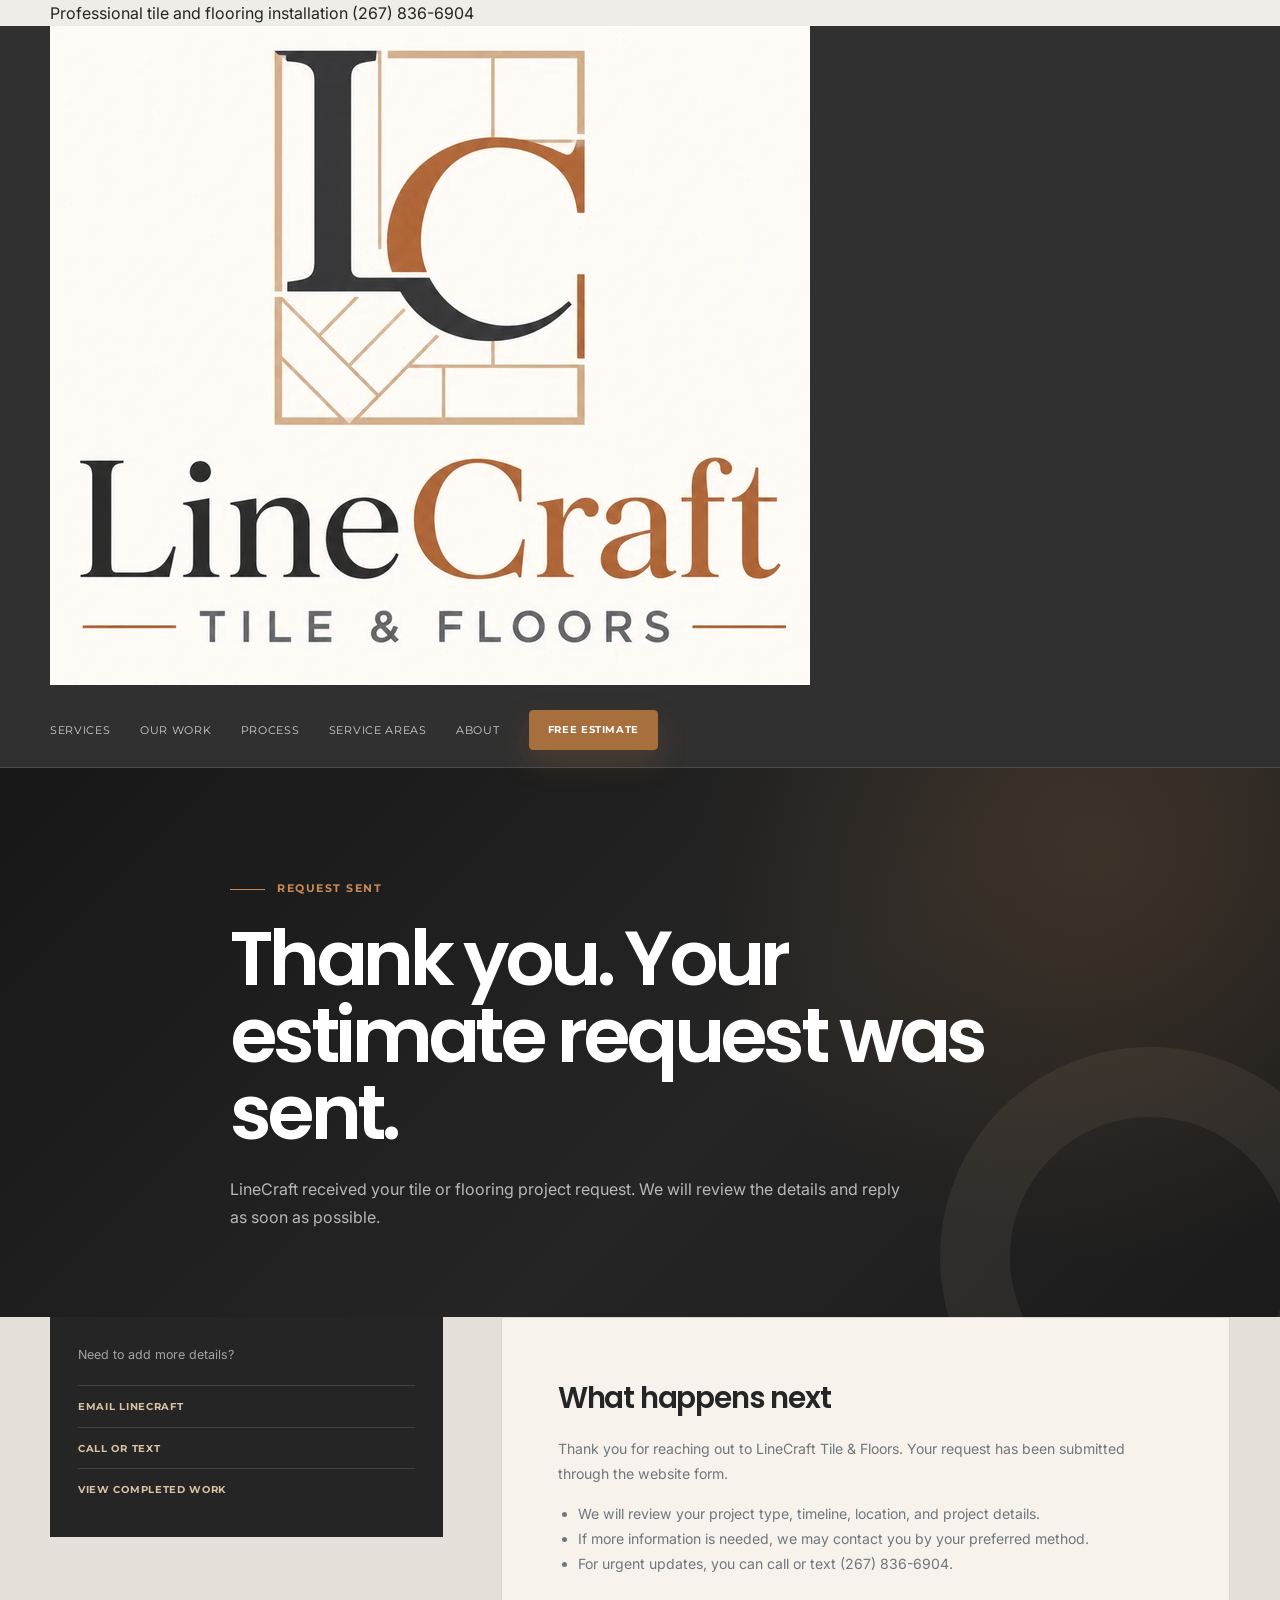
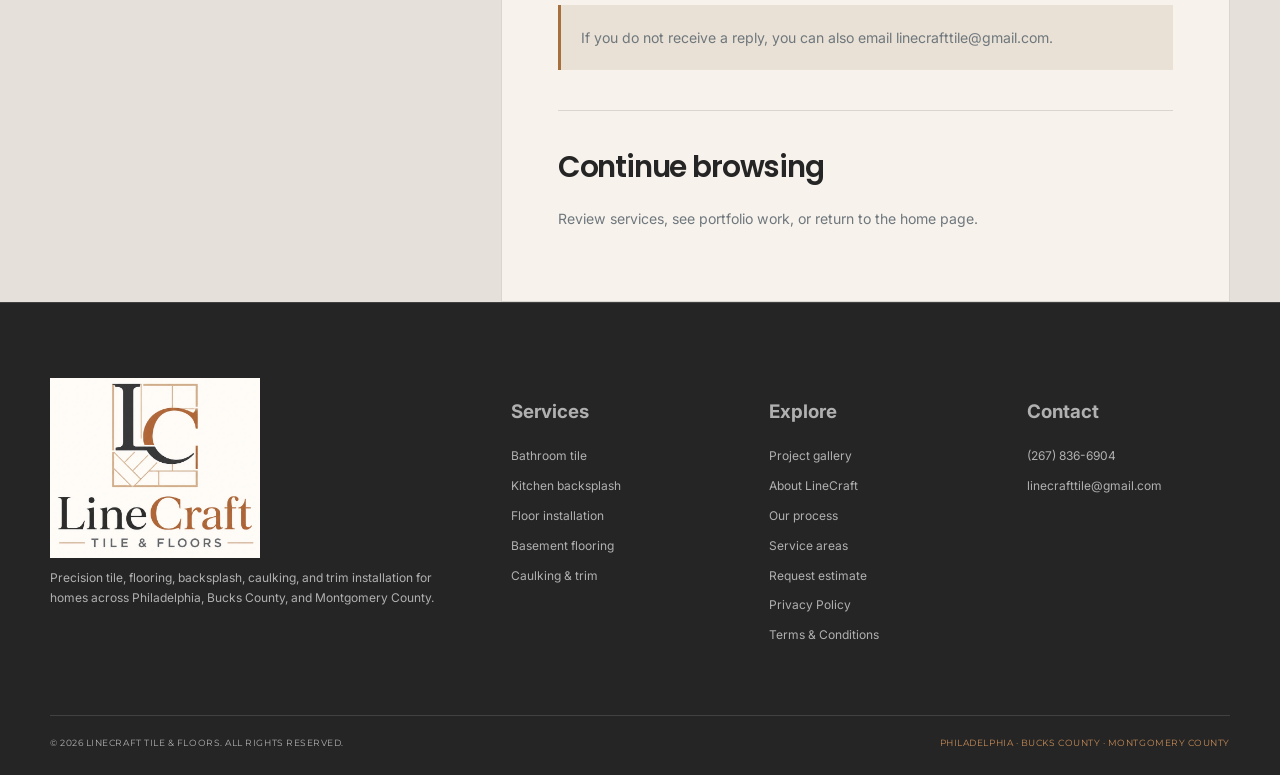
==== thank-you.html @ 27cfc0f7 "Contact form update" ====
<!DOCTYPE html>
<html lang="en">
<head>
  <meta charset="UTF-8">
  <meta name="viewport" content="width=device-width, initial-scale=1.0">
  <meta name="robots" content="noindex, nofollow">
  <title>Estimate Request Sent | LineCraft Tile & Floors</title>
  <meta name="description" content="Thank you for contacting LineCraft Tile & Floors. Your estimate request has been sent.">
  <link rel="icon" href="assets/linecraft-mark.webp" type="image/webp">
  <link rel="preconnect" href="https://fonts.googleapis.com">
  <link rel="preconnect" href="https://fonts.gstatic.com" crossorigin>
  <link href="https://fonts.googleapis.com/css2?family=Inter:wght@400;500;600;700&family=Merriweather:ital,wght@1,700&family=Montserrat:wght@600;700;800&family=Poppins:wght@500;600;700;800&display=swap" rel="stylesheet">
  <link rel="stylesheet" href="styles.css">
</head>
<body>
  <a class="skip-link" href="#main-content">Skip to main content</a>

  <div class="top-strip">
    <div class="container top-strip__inner">
      <span>Professional tile and flooring installation</span>
      <a href="tel:+12678366904" aria-label="Call LineCraft Tile and Floors">(267) 836-6904</a>
    </div>
  </div>

  <header class="site-header" id="top">
    <div class="container nav-wrap">
      <a class="brand" href="index.html#top" aria-label="LineCraft Tile and Floors home">
        <img src="assets/linecraft-logo.webp" alt="LineCraft Tile and Floors" width="760" height="659">
      </a>
      <button class="menu-toggle" type="button" aria-label="Open menu" aria-expanded="false" data-menu-toggle>
        <span></span><span></span><span></span>
      </button>
      <nav class="main-nav" aria-label="Primary navigation" data-menu>
        <a href="index.html#services">Services</a>
        <a href="index.html#work">Our Work</a>
        <a href="index.html#process">Process</a>
        <a href="index.html#areas">Service Areas</a>
        <a href="index.html#about">About</a>
        <a class="button button--small" href="index.html#estimate">Free Estimate</a>
      </nav>
    </div>
  </header>

  <main id="main-content">
    <section class="legal-hero">
      <div class="container legal-hero__content reveal">
        <p class="eyebrow eyebrow--light"><span></span> Request sent</p>
        <h1>Thank you. Your estimate request was sent.</h1>
        <p>LineCraft received your tile or flooring project request. We will review the details and reply as soon as possible.</p>
      </div>
    </section>

    <section class="legal-page">
      <div class="container legal-layout">
        <aside class="legal-sidebar reveal" aria-label="Next steps">
          <p>Need to add more details?</p>
          <a href="mailto:linecrafttile@gmail.com">Email LineCraft</a>
          <a href="tel:+12678366904">Call or text</a>
          <a href="index.html#work">View completed work</a>
        </aside>

        <article class="legal-content reveal">
          <section>
            <h2>What happens next</h2>
            <p>Thank you for reaching out to LineCraft Tile &amp; Floors. Your request has been submitted through the website form.</p>
            <ul>
              <li>We will review your project type, timeline, location, and project details.</li>
              <li>If more information is needed, we may contact you by your preferred method.</li>
              <li>For urgent updates, you can call or text <a href="tel:+12678366904">(267) 836-6904</a>.</li>
            </ul>
            <div class="legal-callout">
              <p>If you do not receive a reply, you can also email <a href="mailto:linecrafttile@gmail.com">linecrafttile@gmail.com</a>.</p>
            </div>
          </section>

          <section>
            <h2>Continue browsing</h2>
            <p><a href="index.html#services">Review services</a>, <a href="index.html#work">see portfolio work</a>, or return to the <a href="index.html#top">home page</a>.</p>
          </section>
        </article>
      </div>
    </section>
  </main>

  <footer class="site-footer">
    <div class="container site-footer__top">
      <div>
        <a class="footer-brand" href="index.html#top">
          <img src="assets/linecraft-logo.webp" alt="LineCraft Tile and Floors" width="760" height="659" loading="lazy">
        </a>
        <p>Precision tile, flooring, backsplash, caulking, and trim installation for homes across Philadelphia, Bucks County, and Montgomery County.</p>
      </div>
      <div>
        <h3>Services</h3>
        <a href="index.html#services">Bathroom tile</a>
        <a href="index.html#services">Kitchen backsplash</a>
        <a href="index.html#services">Floor installation</a>
        <a href="index.html#services">Basement flooring</a>
        <a href="index.html#services">Caulking &amp; trim</a>
      </div>
      <div>
        <h3>Explore</h3>
        <a href="index.html#work">Project gallery</a>
        <a href="index.html#about">About LineCraft</a>
        <a href="index.html#process">Our process</a>
        <a href="index.html#areas">Service areas</a>
        <a href="index.html#estimate">Request estimate</a>
        <a href="privacy-policy.html">Privacy Policy</a>
        <a href="terms-and-conditions.html">Terms &amp; Conditions</a>
      </div>
      <div>
        <h3>Contact</h3>
        <a href="tel:+12678366904">(267) 836-6904</a>
        <a href="mailto:linecrafttile@gmail.com">linecrafttile@gmail.com</a>
      </div>
    </div>
    <div class="container site-footer__bottom">
      <p>© <span data-year></span> LineCraft Tile &amp; Floors. All rights reserved.</p>
      <p>Philadelphia · Bucks County · Montgomery County</p>
    </div>
  </footer>

  <div class="mobile-actions" aria-label="Quick contact actions">
    <a href="tel:+12678366904">Call now</a>
    <a href="index.html#estimate">Free estimate <span aria-hidden="true">→</span></a>
  </div>

  <script src="script.js"></script>
</body>
</html>
---- styles.css ----
:root {
  --charcoal: #252525;
  --charcoal-2: #1c1c1c;
  --charcoal-3: #30302f;
  --copper: #a76f3d;
  --copper-light: #c68b56;
  --sand: #d8c3a5;
  --ivory: #f7f3ec;
  --slate: #6f777d;
  --white: #fff;
  --line-dark: rgba(255, 255, 255, .13);
  --line-light: rgba(37, 37, 37, .14);
  --shadow: 0 28px 70px rgba(14, 13, 11, .18);
  --container: 1180px;
  --radius: 4px;
  --font-heading: "Poppins", system-ui, sans-serif;
  --font-body: "Inter", system-ui, sans-serif;
  --font-brand: "Montserrat", system-ui, sans-serif;
  --font-accent: "Merriweather", Georgia, serif;
}

*,
*::before,
*::after {
  box-sizing: border-box;
}

html {
  scroll-behavior: smooth;
  scroll-padding-top: 94px;
}

body {
  margin: 0;
  color: var(--charcoal);
  background: #efede8;
  font-family: var(--font-body);
  line-height: 1.65;
  text-rendering: optimizeLegibility;
}

body.menu-open {
  overflow: hidden;
}

img {
  display: block;
  max-width: 100%;
}

a {
  color: inherit;
  text-decoration: none;
}

button,
input,
select,
textarea {
  font: inherit;
}

button,
summary {
  cursor: pointer;
}

svg {
  fill: none;
  stroke: currentColor;
  stroke-linecap: round;
  stroke-linejoin: round;
  stroke-width: 1.8;
}

.container {
  width: min(calc(100% - 48px), var(--container));
  margin-inline: auto;
}

.section {
  padding: 120px 0;
}

.sr-only {
  position: absolute;
  width: 1px;
  height: 1px;
  padding: 0;
  margin: -1px;
  overflow: hidden;
  clip: rect(0, 0, 0, 0);
  white-space: nowrap;
  border: 0;
}

.skip-link {
  position: fixed;
  z-index: 9999;
  top: 12px;
  left: 12px;
  padding: 10px 16px;
  color: var(--white);
  background: var(--copper);
  transform: translateY(-150%);
}

.skip-link:focus {
  transform: translateY(0);
}

:focus-visible {
  outline: 3px solid var(--copper-light);
  outline-offset: 4px;
}

.topbar {
  color: rgba(255, 255, 255, .72);
  background: #181818;
  border-bottom: 1px solid var(--line-dark);
  font-family: var(--font-brand);
  font-size: .68rem;
  letter-spacing: .09em;
  text-transform: uppercase;
}

.topbar__inner {
  display: flex;
  min-height: 35px;
  align-items: center;
  justify-content: space-between;
  gap: 24px;
}

.topbar p {
  margin: 0;
}

.topbar a {
  display: flex;
  align-items: center;
  gap: 8px;
  color: var(--sand);
}

.topbar svg {
  width: 13px;
}

.site-header {
  position: sticky;
  z-index: 100;
  top: 0;
  color: var(--white);
  background: rgba(37, 37, 37, .94);
  border-bottom: 1px solid var(--line-dark);
  backdrop-filter: blur(16px);
}

.site-header__inner {
  display: flex;
  min-height: 76px;
  align-items: center;
  justify-content: space-between;
}

.brand {
  display: inline-flex;
  align-items: center;
  gap: 13px;
}

.brand__mark {
  display: grid;
  width: 43px;
  height: 49px;
  place-items: center;
  overflow: hidden;
  background: var(--ivory);
  border: 1px solid rgba(216, 195, 165, .38);
}

.brand__mark img {
  width: 40px;
  height: 47px;
  object-fit: contain;
}

.brand__text {
  display: flex;
  flex-direction: column;
  line-height: 1;
}

.brand__text strong {
  font-family: var(--font-brand);
  font-size: 1rem;
  letter-spacing: -.04em;
}

.brand__text strong span {
  color: var(--copper-light);
}

.brand__text small {
  margin-top: 6px;
  color: rgba(255, 255, 255, .6);
  font-family: var(--font-brand);
  font-size: .53rem;
  letter-spacing: .27em;
  text-transform: uppercase;
}

.main-nav {
  display: flex;
  align-items: center;
  gap: clamp(20px, 2.3vw, 34px);
  font-family: var(--font-brand);
  font-size: .7rem;
  letter-spacing: .06em;
  text-transform: uppercase;
}

.main-nav > a:not(.button) {
  position: relative;
  padding: 28px 0;
  color: rgba(255, 255, 255, .76);
}

.main-nav > a:not(.button)::after {
  position: absolute;
  right: 0;
  bottom: 20px;
  left: 0;
  height: 1px;
  content: "";
  background: var(--copper-light);
  transform: scaleX(0);
  transform-origin: left;
  transition: transform .25s ease;
}

.main-nav > a:hover {
  color: var(--white);
}

.main-nav > a:hover::after {
  transform: scaleX(1);
}

.menu-toggle {
  display: none;
  width: 44px;
  height: 44px;
  padding: 10px;
  color: var(--white);
  background: transparent;
  border: 0;
}

.menu-toggle span:not(.sr-only) {
  display: block;
  width: 24px;
  height: 1px;
  margin: 6px auto;
  background: currentColor;
  transition: transform .25s, opacity .25s;
}

.button {
  display: inline-flex;
  min-height: 52px;
  align-items: center;
  justify-content: center;
  gap: 16px;
  padding: 0 25px;
  color: var(--white);
  background: var(--copper);
  border: 1px solid var(--copper);
  border-radius: var(--radius);
  box-shadow: 0 12px 30px rgba(167, 111, 61, .22);
  font-family: var(--font-brand);
  font-size: .71rem;
  font-weight: 700;
  letter-spacing: .06em;
  text-transform: uppercase;
  transition: color .25s, background .25s, border-color .25s, transform .25s;
}

.button:hover {
  background: #bb7d47;
  border-color: #bb7d47;
  transform: translateY(-2px);
}

.button:disabled,
.button.is-confirmed {
  cursor: default;
  background: var(--charcoal);
  border-color: var(--charcoal);
  box-shadow: none;
  transform: none;
}

.button svg {
  width: 19px;
}

.button--small {
  min-height: 40px;
  padding: 0 18px;
  font-size: .65rem;
}

.button--outline-light {
  background: transparent;
  border-color: rgba(255, 255, 255, .4);
  box-shadow: none;
}

.button--outline-light:hover {
  color: var(--charcoal);
  background: var(--white);
  border-color: var(--white);
}

.button--full {
  width: 100%;
}

.eyebrow {
  display: flex;
  align-items: center;
  gap: 12px;
  margin: 0 0 22px;
  color: var(--copper);
  font-family: var(--font-brand);
  font-size: .68rem;
  font-weight: 700;
  letter-spacing: .14em;
  text-transform: uppercase;
}

.eyebrow > span {
  width: 35px;
  height: 1px;
  background: currentColor;
}

.eyebrow--light {
  color: var(--copper-light);
}

.text-link {
  display: inline-flex;
  align-items: center;
  gap: 12px;
  color: var(--charcoal);
  font-family: var(--font-brand);
  font-size: .72rem;
  font-weight: 700;
  letter-spacing: .05em;
  text-transform: uppercase;
}

.text-link svg {
  width: 18px;
  transition: transform .2s;
}

.text-link:hover svg {
  transform: translateX(4px);
}

.text-link--light {
  color: var(--white);
}

.hero {
  position: relative;
  min-height: 780px;
  overflow: hidden;
  color: var(--white);
  background: var(--charcoal-2);
}

.hero__image,
.hero__overlay,
.hero__grid-pattern {
  position: absolute;
  inset: 0;
  width: 100%;
  height: 100%;
}

.hero__image {
  object-fit: cover;
  object-position: center;
}

.hero__overlay {
  background:
    linear-gradient(90deg, rgba(18, 17, 16, .97) 0%, rgba(18, 17, 16, .87) 33%, rgba(18, 17, 16, .36) 62%, rgba(18, 17, 16, .16) 100%),
    linear-gradient(0deg, rgba(18, 17, 16, .74) 0%, transparent 33%);
}

.hero__grid-pattern {
  left: auto;
  width: 35%;
  opacity: .16;
  background-image:
    linear-gradient(rgba(216, 195, 165, .65) 1px, transparent 1px),
    linear-gradient(90deg, rgba(216, 195, 165, .65) 1px, transparent 1px);
  background-size: 90px 90px;
  mask-image: linear-gradient(90deg, transparent, #000);
}

.hero__content {
  position: relative;
  z-index: 2;
  display: flex;
  min-height: 780px;
  flex-direction: column;
  justify-content: center;
  padding-top: 55px;
}

.hero__copy {
  max-width: 710px;
}

.hero h1 {
  max-width: 760px;
  margin: 0;
  font-family: var(--font-heading);
  font-size: clamp(3.4rem, 6.4vw, 6.4rem);
  font-weight: 600;
  letter-spacing: -.065em;
  line-height: .98;
}

.hero h1 em {
  color: var(--sand);
  font-family: var(--font-accent);
  font-weight: 400;
}

.hero__lead {
  max-width: 650px;
  margin: 30px 0 0;
  color: rgba(255, 255, 255, .75);
  font-size: 1.05rem;
  line-height: 1.75;
}

.hero__actions {
  display: flex;
  position: relative;
  z-index: 3;
  align-items: center;
  gap: 26px;
  margin-top: 38px;
}

.hero__actions .button {
  min-width: 245px;
  min-height: 56px;
  line-height: 1;
  white-space: nowrap;
}

.hero__actions .button:hover {
  transform: none;
}

.hero__secondary-action {
  display: inline-flex;
  min-height: 56px;
  align-items: center;
  gap: 12px;
  padding-inline: 2px;
  color: var(--white);
  font-family: var(--font-brand);
  font-size: .72rem;
  font-weight: 700;
  letter-spacing: .05em;
  line-height: 1;
  text-transform: uppercase;
  white-space: nowrap;
}

.hero__secondary-action svg {
  width: 18px;
  transition: transform .2s;
}

.hero__secondary-action:hover {
  color: var(--copper-light);
}

.hero__secondary-action:hover svg {
  transform: translateX(4px);
}

.hero__proof {
  display: grid;
  position: absolute;
  right: 0;
  bottom: 24px;
  left: 0;
  grid-template-columns: repeat(3, minmax(0, 1fr));
  width: min(640px, 60%);
}

.hero__proof > div {
  display: grid;
  grid-template-columns: auto 1fr;
  align-items: center;
  gap: 14px;
  padding: 22px 20px 0 0;
}

.hero__proof > div + div {
  padding-left: 22px;
  border-left: 1px solid var(--line-dark);
}

.hero__proof strong {
  color: var(--sand);
  font-family: var(--font-heading);
  font-size: 2rem;
  line-height: 1;
}

.hero__proof span {
  color: rgba(255, 255, 255, .62);
  font-size: .7rem;
  line-height: 1.45;
}

.photo-note {
  position: absolute;
  z-index: 2;
  right: 22px;
  bottom: 16px;
  margin: 0;
  color: rgba(255, 255, 255, .5);
  font-size: .55rem;
  letter-spacing: .04em;
}

.trust-strip {
  color: rgba(255, 255, 255, .72);
  background: var(--charcoal);
  border-top: 1px solid var(--line-dark);
}

.trust-strip__inner {
  display: grid;
  grid-template-columns: repeat(4, 1fr);
}

.trust-strip p {
  display: flex;
  min-height: 78px;
  align-items: center;
  justify-content: center;
  gap: 10px;
  margin: 0;
  border-right: 1px solid var(--line-dark);
  font-family: var(--font-brand);
  font-size: .67rem;
  letter-spacing: .04em;
  text-transform: uppercase;
}

.trust-strip p:first-child {
  border-left: 1px solid var(--line-dark);
}

.trust-strip svg {
  width: 16px;
  color: var(--copper-light);
}

.services {
  background:
    linear-gradient(90deg, transparent 49.96%, rgba(37, 37, 37, .035) 50%, transparent 50.04%),
    #efede8;
}

.section-heading {
  display: grid;
  grid-template-columns: minmax(0, 1.4fr) minmax(280px, .6fr);
  align-items: end;
  gap: 70px;
  margin-bottom: 60px;
}

.section-heading h2,
.about h2,
.areas h2,
.faq h2,
.estimate h2 {
  margin: 0;
  font-family: var(--font-heading);
  font-size: clamp(2.35rem, 4.4vw, 4.25rem);
  font-weight: 600;
  letter-spacing: -.055em;
  line-height: 1.08;
}

.section-heading > p,
.section-heading > div:last-child > p,
.faq__intro > p:last-child {
  margin: 0;
  color: var(--slate);
  font-size: .95rem;
}

.services-grid {
  display: grid;
  grid-template-columns: repeat(3, 1fr);
  border-top: 1px solid var(--line-light);
  border-left: 1px solid var(--line-light);
}

.service-card {
  position: relative;
  min-height: 360px;
  padding: 40px 34px 34px;
  background: rgba(255, 255, 255, .44);
  border-right: 1px solid var(--line-light);
  border-bottom: 1px solid var(--line-light);
  transition: color .3s, background .3s, transform .3s;
}

.service-card:hover {
  z-index: 2;
  color: var(--white);
  background: var(--charcoal);
  transform: translateY(-6px);
  box-shadow: var(--shadow);
}

.service-card__number {
  position: absolute;
  top: 22px;
  right: 24px;
  color: var(--slate);
  font-family: var(--font-brand);
  font-size: .64rem;
  letter-spacing: .12em;
}

.service-card__icon {
  display: grid;
  width: 62px;
  height: 62px;
  margin-bottom: 48px;
  place-items: center;
  color: var(--copper);
  background: rgba(167, 111, 61, .1);
}

.service-card__icon svg {
  width: 35px;
}

.service-card h3 {
  margin: 0 0 14px;
  font-family: var(--font-heading);
  font-size: 1.25rem;
  font-weight: 600;
  letter-spacing: -.025em;
}

.service-card p {
  margin: 0 0 28px;
  color: var(--slate);
  font-size: .84rem;
  line-height: 1.7;
}

.service-card a {
  display: inline-flex;
  gap: 10px;
  color: var(--copper);
  font-family: var(--font-brand);
  font-size: .65rem;
  font-weight: 700;
  letter-spacing: .05em;
  text-transform: uppercase;
}

.service-card:hover p {
  color: rgba(255, 255, 255, .64);
}

.service-card:hover a,
.service-card:hover .service-card__number {
  color: var(--copper-light);
}

.portfolio {
  position: relative;
  color: var(--white);
  background: var(--charcoal-2);
}

.portfolio::before {
  position: absolute;
  top: 0;
  right: 0;
  width: 33%;
  height: 280px;
  content: "";
  opacity: .15;
  background-image:
    linear-gradient(rgba(216, 195, 165, .6) 1px, transparent 1px),
    linear-gradient(90deg, rgba(216, 195, 165, .6) 1px, transparent 1px);
  background-size: 65px 65px;
}

.section-heading--light {
  position: relative;
}

.section-heading--light h2 {
  color: var(--white);
}

.section-heading--light > p,
.section-heading--light > div:last-child > p {
  color: rgba(255, 255, 255, .6);
}

.work-note {
  margin-top: 12px !important;
  color: var(--sand) !important;
  font-size: .73rem !important;
}

.portfolio-filters {
  display: flex;
  flex-wrap: wrap;
  gap: 8px;
  margin-bottom: 28px;
}

.portfolio-filters button {
  padding: 10px 15px;
  color: rgba(255, 255, 255, .6);
  background: transparent;
  border: 1px solid var(--line-dark);
  font-family: var(--font-brand);
  font-size: .62rem;
  letter-spacing: .06em;
  text-transform: uppercase;
}

.portfolio-filters button:hover,
.portfolio-filters button.is-active {
  color: var(--white);
  background: var(--copper);
  border-color: var(--copper);
}

.portfolio-grid {
  display: grid;
  grid-template-columns: repeat(3, 1fr);
  gap: 14px;
}

.project-card {
  position: relative;
  overflow: hidden;
  aspect-ratio: 3 / 4;
  background: #111;
}

.project-card--wide {
  grid-column: span 2;
}

.project-card img {
  width: 100%;
  height: 100%;
  object-fit: cover;
  transition: transform .7s cubic-bezier(.2, .8, .2, 1);
}

.project-card--wide:first-child img {
  object-position: 58% center;
}

.project-card:hover img {
  transform: scale(1.045);
}

.project-card__shade {
  position: absolute;
  inset: 0;
  background: linear-gradient(0deg, rgba(14, 14, 14, .92), rgba(14, 14, 14, .04) 68%);
}

.project-card__tag {
  position: absolute;
  top: 18px;
  right: 18px;
  padding: 7px 10px;
  color: var(--charcoal);
  background: rgba(247, 243, 236, .88);
  font-family: var(--font-brand);
  font-size: .53rem;
  font-weight: 700;
  letter-spacing: .08em;
  text-transform: uppercase;
  backdrop-filter: blur(10px);
}

.project-card__content {
  position: absolute;
  right: 28px;
  bottom: 28px;
  left: 28px;
}

.project-card__content p {
  margin: 0 0 8px;
  color: var(--copper-light);
  font-family: var(--font-brand);
  font-size: .61rem;
  font-weight: 700;
  letter-spacing: .1em;
  text-transform: uppercase;
}

.project-card__content h3 {
  margin: 0 0 8px;
  font-family: var(--font-heading);
  font-size: 1.42rem;
  font-weight: 500;
  letter-spacing: -.03em;
  line-height: 1.2;
}

.project-card__content span {
  display: block;
  color: rgba(255, 255, 255, .54);
  font-size: .7rem;
  line-height: 1.55;
}

.project-card.is-hidden {
  display: none;
}

.portfolio-cta {
  display: flex;
  align-items: center;
  justify-content: space-between;
  gap: 60px;
  padding: 40px 0 0;
}

.portfolio-cta p {
  max-width: 710px;
  margin: 0;
  color: rgba(255, 255, 255, .62);
  font-size: .9rem;
}

.portfolio-cta em {
  color: var(--sand);
  font-family: var(--font-accent);
}

.about {
  background: var(--ivory);
}

.about__grid {
  display: grid;
  grid-template-columns: minmax(320px, .85fr) minmax(0, 1.15fr);
  align-items: center;
  gap: clamp(60px, 9vw, 130px);
}

.about__visual {
  position: relative;
  min-height: 650px;
}

.about__visual::before {
  position: absolute;
  top: -24px;
  right: -24px;
  width: 65%;
  height: 42%;
  content: "";
  border: 1px solid var(--sand);
}

.about__visual img {
  position: relative;
  width: 100%;
  height: 650px;
  object-fit: cover;
  object-position: 60% center;
  filter: saturate(.78);
  box-shadow: var(--shadow);
}

.about__experience {
  position: absolute;
  right: -45px;
  bottom: 45px;
  display: flex;
  width: 245px;
  align-items: center;
  gap: 18px;
  padding: 24px;
  color: var(--white);
  background: var(--charcoal);
  box-shadow: var(--shadow);
}

.about__experience strong {
  color: var(--copper-light);
  font-family: var(--font-heading);
  font-size: 2.7rem;
  line-height: 1;
}

.about__experience span {
  color: rgba(255, 255, 255, .66);
  font-size: .69rem;
  line-height: 1.5;
}

.about__content > p:not(.eyebrow, .accent-copy) {
  margin: 26px 0;
  color: var(--slate);
}

.accent-copy {
  max-width: 560px;
  margin: 22px 0;
  color: var(--copper);
  font-family: var(--font-accent);
  font-size: 1.2rem;
}

.about__points {
  margin: 34px 0;
  border-top: 1px solid var(--line-light);
}

.about__points > div {
  display: grid;
  grid-template-columns: 38px 1fr;
  gap: 18px;
  padding: 20px 0;
  border-bottom: 1px solid var(--line-light);
}

.about__points span {
  color: var(--copper);
  font-family: var(--font-brand);
  font-size: .63rem;
}

.about__points p {
  margin: 0;
  color: var(--slate);
  font-size: .85rem;
}

.about__points strong {
  display: block;
  margin-bottom: 3px;
  color: var(--charcoal);
  font-family: var(--font-heading);
  font-size: .95rem;
  font-weight: 600;
}

.process {
  background: #e5e1da;
}

.process-list {
  margin: 0;
  padding: 0;
  list-style: none;
  border-top: 1px solid var(--line-light);
}

.process-list li {
  display: grid;
  grid-template-columns: 90px minmax(0, 1fr);
  padding: 34px 0;
  border-bottom: 1px solid var(--line-light);
}

.process-list > li > span {
  color: var(--copper);
  font-family: var(--font-brand);
  font-size: .7rem;
  font-weight: 700;
}

.process-list div {
  display: grid;
  grid-template-columns: minmax(210px, .65fr) minmax(0, 1.35fr);
  align-items: start;
  gap: 50px;
}

.process-list h3 {
  margin: -8px 0 0;
  font-family: var(--font-heading);
  font-size: 1.45rem;
  font-weight: 600;
  letter-spacing: -.035em;
}

.process-list p {
  max-width: 600px;
  margin: 0;
  color: var(--slate);
  font-size: .88rem;
}

.areas {
  position: relative;
  overflow: hidden;
  color: var(--white);
  background: var(--charcoal);
}

.areas::after {
  position: absolute;
  right: -8%;
  bottom: -40%;
  width: 520px;
  height: 520px;
  content: "";
  border: 90px solid rgba(167, 111, 61, .08);
  border-radius: 50%;
}

.areas__grid {
  display: grid;
  position: relative;
  z-index: 1;
  grid-template-columns: .8fr 1.2fr;
  align-items: center;
  gap: 100px;
}

.areas__content p:not(.eyebrow) {
  margin: 28px 0 36px;
  color: rgba(255, 255, 255, .62);
}

.areas__list {
  display: grid;
  grid-template-columns: repeat(2, 1fr);
  border-top: 1px solid var(--line-dark);
  border-left: 1px solid var(--line-dark);
}

.areas__list span {
  padding: 15px 18px;
  color: rgba(255, 255, 255, .75);
  border-right: 1px solid var(--line-dark);
  border-bottom: 1px solid var(--line-dark);
  font-size: .77rem;
}

.areas__list span:nth-child(4n + 1),
.areas__list span:nth-child(4n + 4) {
  background: rgba(255, 255, 255, .035);
}

.faq {
  background: #e5e1da;
}

.faq__grid {
  display: grid;
  grid-template-columns: .72fr 1.28fr;
  align-items: start;
  gap: 100px;
}

.faq__intro {
  position: sticky;
  top: 130px;
}

.faq__intro > p:last-child {
  margin-top: 24px;
}

.faq__items {
  border-top: 1px solid var(--line-light);
}

.faq details {
  border-bottom: 1px solid var(--line-light);
}

.faq summary {
  display: flex;
  align-items: center;
  justify-content: space-between;
  gap: 25px;
  padding: 26px 0;
  list-style: none;
  font-family: var(--font-heading);
  font-size: 1.05rem;
  font-weight: 600;
  letter-spacing: -.02em;
}

.faq summary::-webkit-details-marker {
  display: none;
}

.faq summary span {
  position: relative;
  flex: 0 0 18px;
  width: 18px;
  height: 18px;
}

.faq summary span::before,
.faq summary span::after {
  position: absolute;
  top: 50%;
  left: 50%;
  width: 14px;
  height: 1px;
  content: "";
  background: var(--copper);
  transform: translate(-50%, -50%);
  transition: transform .2s;
}

.faq summary span::after {
  transform: translate(-50%, -50%) rotate(90deg);
}

.faq details[open] summary span::after {
  transform: translate(-50%, -50%) rotate(0);
}

.faq details p {
  max-width: 720px;
  margin: -4px 50px 27px 0;
  color: var(--slate);
  font-size: .87rem;
}

.legal-hero {
  position: relative;
  overflow: hidden;
  padding: 112px 0 86px;
  color: var(--white);
  background:
    radial-gradient(circle at 86% 16%, rgba(167, 111, 61, .2), transparent 34%),
    linear-gradient(135deg, #171717 0%, var(--charcoal) 58%, #1b1b1b 100%);
}

.legal-hero::after {
  position: absolute;
  right: -80px;
  bottom: -150px;
  width: 420px;
  height: 420px;
  content: "";
  border: 70px solid rgba(216, 195, 165, .08);
  border-radius: 50%;
}

.legal-hero__content {
  position: relative;
  z-index: 1;
  max-width: 820px;
}

.legal-hero h1 {
  margin: 0;
  font-family: var(--font-heading);
  font-size: clamp(3rem, 6vw, 5.4rem);
  font-weight: 600;
  letter-spacing: -.06em;
  line-height: 1;
}

.legal-hero p:not(.eyebrow) {
  max-width: 680px;
  margin: 24px 0 0;
  color: rgba(255, 255, 255, .68);
  font-size: 1rem;
  line-height: 1.75;
}

.legal-page {
  background: #e5e1da;
}

.legal-layout {
  display: grid;
  grid-template-columns: minmax(230px, .35fr) minmax(0, .65fr);
  align-items: start;
  gap: 58px;
}

.legal-sidebar {
  position: sticky;
  top: 120px;
  padding: 28px;
  background: var(--charcoal);
  box-shadow: var(--shadow-soft);
}

.legal-sidebar p {
  margin: 0 0 20px;
  color: rgba(255, 255, 255, .58);
  font-size: .78rem;
  line-height: 1.65;
}

.legal-sidebar a {
  display: block;
  padding: 12px 0;
  color: var(--sand);
  border-top: 1px solid var(--line-dark);
  font-family: var(--font-brand);
  font-size: .62rem;
  font-weight: 700;
  letter-spacing: .07em;
  text-transform: uppercase;
}

.legal-sidebar a:hover {
  color: var(--white);
}

.legal-content {
  padding: clamp(30px, 5vw, 56px);
  background: var(--ivory);
  border: 1px solid var(--line-light);
}

.legal-meta {
  margin: 0 0 28px;
  color: var(--copper);
  font-family: var(--font-brand);
  font-size: .66rem;
  font-weight: 700;
  letter-spacing: .08em;
  text-transform: uppercase;
}

.legal-content section + section {
  margin-top: 40px;
  padding-top: 32px;
  border-top: 1px solid var(--line-light);
}

.legal-content h2 {
  margin: 0 0 14px;
  font-family: var(--font-heading);
  font-size: clamp(1.45rem, 2.3vw, 2.1rem);
  font-weight: 600;
  letter-spacing: -.04em;
}

.legal-content h3 {
  margin: 24px 0 8px;
  font-family: var(--font-heading);
  font-size: 1.05rem;
  font-weight: 600;
}

.legal-content p,
.legal-content li {
  color: var(--slate);
  font-size: .88rem;
  line-height: 1.8;
}

.legal-content p {
  margin: 0 0 14px;
}

.legal-content ul {
  margin: 12px 0 0;
  padding-left: 20px;
}

.legal-content strong {
  color: var(--charcoal);
}

.legal-callout {
  margin: 28px 0 0;
  padding: 20px;
  color: var(--charcoal);
  background: #e9e1d5;
  border-left: 3px solid var(--copper);
}

.legal-callout p {
  margin: 0;
}

.estimate {
  position: relative;
  overflow: hidden;
  color: var(--white);
  background: #151515;
}

.estimate__image {
  position: absolute;
  inset: 0;
  opacity: .17;
  background:
    linear-gradient(90deg, #151515 10%, rgba(21, 21, 21, .68), #151515),
    url("assets/portfolio-flooring.webp") center / cover;
  filter: grayscale(.25);
}

.estimate__grid {
  display: grid;
  position: relative;
  grid-template-columns: minmax(0, .83fr) minmax(470px, 1.17fr);
  align-items: center;
  gap: clamp(55px, 9vw, 120px);
  padding-top: 105px;
  padding-bottom: 105px;
}

.estimate__content > p:not(.eyebrow) {
  margin: 28px 0;
  color: rgba(255, 255, 255, .64);
}

.estimate__contact {
  margin: 35px 0 26px;
  border-top: 1px solid var(--line-dark);
}

.estimate__contact p {
  display: grid;
  grid-template-columns: 110px 1fr;
  margin: 0;
  padding: 15px 0;
  border-bottom: 1px solid var(--line-dark);
}

.estimate__contact span {
  color: rgba(255, 255, 255, .42);
  font-size: .68rem;
}

.estimate__contact a,
.estimate__contact strong {
  font-size: .82rem;
  font-weight: 500;
}

.estimate__content > small {
  display: block;
  color: rgba(255, 255, 255, .38);
  font-size: .62rem;
  line-height: 1.55;
}

.estimate-form {
  padding: 42px;
  color: var(--charcoal);
  background: var(--ivory);
  box-shadow: 0 35px 80px rgba(0, 0, 0, .3);
}

.form-heading {
  display: flex;
  align-items: end;
  justify-content: space-between;
  gap: 20px;
  margin-bottom: 28px;
  padding-bottom: 20px;
  border-bottom: 1px solid var(--line-light);
}

.form-heading p {
  margin: 0;
  font-family: var(--font-heading);
  font-size: 1.4rem;
  font-weight: 600;
}

.form-heading span {
  color: var(--slate);
  font-size: .65rem;
}

.form-row {
  display: grid;
  grid-template-columns: 1fr 1fr;
  gap: 16px;
}

.estimate-form label {
  display: block;
  margin-bottom: 17px;
  font-family: var(--font-brand);
  font-size: .61rem;
  font-weight: 700;
  letter-spacing: .06em;
  text-transform: uppercase;
}

.estimate-form input,
.estimate-form select,
.estimate-form textarea {
  width: 100%;
  margin-top: 7px;
  padding: 13px 14px;
  color: var(--charcoal);
  background: transparent;
  border: 1px solid rgba(37, 37, 37, .2);
  border-radius: 0;
  font-family: var(--font-body);
  font-size: .8rem;
  letter-spacing: 0;
  text-transform: none;
}

.estimate-form input:focus,
.estimate-form select:focus,
.estimate-form textarea:focus {
  border-color: var(--copper);
  outline: 2px solid rgba(167, 111, 61, .18);
  outline-offset: 0;
}

.estimate-form textarea {
  resize: vertical;
}

.form-honeypot {
  position: absolute;
  left: -9999px;
  width: 1px;
  height: 1px;
  overflow: hidden;
  opacity: 0;
  pointer-events: none;
}

.human-check {
  margin: 3px 0 20px;
  padding: 18px;
  background: rgba(37, 37, 37, .035);
  border: 1px solid rgba(37, 37, 37, .12);
}

.human-check label {
  margin-bottom: 0;
}

.human-check__question {
  display: block;
  margin-top: 8px;
  color: var(--charcoal);
  font-family: var(--font-heading);
  font-size: 1rem;
  font-weight: 600;
  letter-spacing: 0;
  text-transform: none;
}

.human-check__help,
.human-check__error {
  margin: 8px 0 0;
  font-size: .62rem;
  line-height: 1.55;
  text-transform: none;
}

.human-check__help {
  color: var(--slate);
}

.human-check__error {
  color: #9f3d2a;
}

.estimate-form input[aria-invalid="true"] {
  border-color: #9f3d2a;
  outline: 2px solid rgba(159, 61, 42, .16);
}

.form-status {
  margin: 18px 0 0;
  padding: 17px 18px;
  color: var(--charcoal);
  background: rgba(167, 111, 61, .12);
  border: 1px solid rgba(167, 111, 61, .34);
}

.form-status--success {
  background: rgba(167, 111, 61, .12);
  border-color: rgba(167, 111, 61, .34);
}

.form-status--error {
  background: rgba(159, 61, 42, .1);
  border-color: rgba(159, 61, 42, .32);
}

.form-status strong,
.form-status span {
  display: block;
}

.form-status strong {
  margin-bottom: 5px;
  font-family: var(--font-heading);
  font-size: 1rem;
  font-weight: 600;
}

.form-status span {
  color: var(--slate);
  font-size: .7rem;
  line-height: 1.55;
}

.form-note {
  margin: 12px 0 0;
  color: var(--slate);
  font-size: .61rem;
  text-align: center;
}

.site-footer {
  padding: 75px 0 24px;
  color: rgba(255, 255, 255, .64);
  background: var(--charcoal);
  border-top: 1px solid var(--line-dark);
}

.site-footer__top {
  display: grid;
  grid-template-columns: 1.6fr repeat(3, .8fr);
  gap: 55px;
  padding-bottom: 60px;
}

.footer-brand img {
  width: 210px;
  height: 180px;
  object-fit: cover;
  background: var(--ivory);
}

.footer-brand p {
  max-width: 330px;
  margin: 24px 0 0;
  font-size: .78rem;
}

.site-footer h2 {
  margin: 0 0 20px;
  color: var(--white);
  font-family: var(--font-brand);
  font-size: .69rem;
  letter-spacing: .08em;
  text-transform: uppercase;
}

.site-footer__top > div:not(.footer-brand) {
  display: flex;
  flex-direction: column;
  align-items: flex-start;
}

.site-footer__top a,
.site-footer__top > div > p {
  margin: 0 0 10px;
  font-size: .75rem;
}

.site-footer__top a:hover {
  color: var(--copper-light);
}

.site-footer__bottom {
  display: flex;
  align-items: center;
  justify-content: space-between;
  padding-top: 20px;
  border-top: 1px solid var(--line-dark);
  font-family: var(--font-brand);
  font-size: .56rem;
  letter-spacing: .06em;
  text-transform: uppercase;
}

.site-footer__bottom p {
  margin: 0;
}

.site-footer__bottom p:last-child {
  color: var(--copper-light);
}

.mobile-actions {
  display: none;
}

.reveal {
  opacity: 0;
  transform: translateY(24px);
  transition: opacity .65s ease, transform .65s ease;
}

.reveal.is-visible {
  opacity: 1;
  transform: none;
}

@media (max-width: 1024px) {
  .section {
    padding: 95px 0;
  }

  .main-nav {
    gap: 18px;
  }

  .main-nav > a:not(.button) {
    font-size: .63rem;
  }

  .hero,
  .hero__content {
    min-height: 720px;
  }

  .hero__proof {
    width: 74%;
  }

  .services-grid {
    grid-template-columns: repeat(2, 1fr);
  }

  .portfolio-grid {
    grid-template-columns: repeat(2, 1fr);
  }

  .about__grid,
  .areas__grid,
  .faq__grid {
    gap: 65px;
  }

  .about__experience {
    right: -20px;
  }

  .estimate__grid {
    grid-template-columns: .75fr 1.25fr;
    gap: 48px;
  }

  .site-footer__top {
    grid-template-columns: 1.4fr repeat(3, .8fr);
    gap: 32px;
  }
}

@media (max-width: 820px) {
  html {
    scroll-padding-top: 76px;
  }

  .container {
    width: min(calc(100% - 36px), var(--container));
  }

  .topbar p {
    display: none;
  }

  .topbar__inner {
    justify-content: center;
  }

  body.menu-open .site-header {
    background: var(--charcoal);
    backdrop-filter: none;
  }

  body.menu-open .brand {
    position: relative;
    z-index: 1002;
  }

  .menu-toggle {
    display: block;
    position: relative;
    z-index: 1002;
  }

  .menu-toggle[aria-expanded="true"] span:nth-child(2) {
    transform: translateY(7px) rotate(45deg);
  }

  .menu-toggle[aria-expanded="true"] span:nth-child(3) {
    opacity: 0;
  }

  .menu-toggle[aria-expanded="true"] span:nth-child(4) {
    transform: translateY(-7px) rotate(-45deg);
  }

  .main-nav {
    position: fixed;
    z-index: 1001;
    top: 0;
    right: 0;
    bottom: 0;
    left: 0;
    display: flex;
    visibility: hidden;
    align-items: stretch;
    flex-direction: column;
    gap: 0;
    padding: 126px 24px 32px;
    opacity: 0;
    background: linear-gradient(180deg, var(--charcoal) 0%, #171717 100%);
    box-shadow: 0 30px 80px rgba(0, 0, 0, .45);
    transform: translateY(-12px);
    transition: opacity .25s, transform .25s, visibility .25s;
  }

  .main-nav.is-open {
    visibility: visible;
    opacity: 1;
    transform: none;
  }

  .main-nav > a:not(.button) {
    padding: 19px 0;
    color: rgba(255, 255, 255, .92);
    border-bottom: 1px solid rgba(255, 255, 255, .14);
    font-size: .86rem;
  }

  .main-nav .button {
    margin-top: 24px;
    width: 100%;
  }

  .hero,
  .hero__content {
    min-height: 760px;
  }

  .hero__image {
    object-position: 61% center;
  }

  .hero__overlay {
    background:
      linear-gradient(90deg, rgba(18, 17, 16, .96), rgba(18, 17, 16, .68) 72%, rgba(18, 17, 16, .4)),
      linear-gradient(0deg, rgba(18, 17, 16, .86), transparent 55%);
  }

  .hero__copy {
    max-width: 610px;
  }

  .hero__proof {
    width: calc(100% - 36px);
    margin-inline: 18px;
  }

  .photo-note {
    display: none;
  }

  .trust-strip__inner {
    grid-template-columns: repeat(2, 1fr);
  }

  .trust-strip p:nth-child(3) {
    border-left: 1px solid var(--line-dark);
  }

  .trust-strip p {
    border-bottom: 1px solid var(--line-dark);
  }

  .section-heading {
    grid-template-columns: 1fr;
    gap: 28px;
  }

  .portfolio-grid {
    gap: 12px;
  }

  .about__grid {
    grid-template-columns: 1fr;
  }

  .about__visual {
    width: min(82%, 520px);
  }

  .about__experience {
    right: -60px;
  }

  .areas__grid {
    grid-template-columns: 1fr;
  }

  .faq__grid {
    grid-template-columns: 1fr;
  }

  .faq__intro {
    position: static;
  }

  .legal-layout {
    grid-template-columns: 1fr;
    gap: 28px;
  }

  .legal-sidebar {
    position: static;
  }

  .estimate__grid {
    grid-template-columns: 1fr;
  }

  .estimate__content {
    max-width: 680px;
  }

  .site-footer__top {
    grid-template-columns: 1.25fr repeat(2, 1fr);
  }

  .site-footer__top > div:last-child {
    grid-column: 2 / 3;
  }
}

@media (max-width: 620px) {
  body {
    padding-bottom: 62px;
  }

  .container {
    width: min(calc(100% - 28px), var(--container));
  }

  .section {
    padding: 78px 0;
  }

  .brand__text strong {
    font-size: .9rem;
  }

  .hero,
  .hero__content {
    min-height: 710px;
  }

  .hero__content {
    justify-content: flex-start;
    padding-top: 110px;
  }

  .hero h1 {
    font-size: clamp(3rem, 14vw, 4.1rem);
  }

  .hero__lead {
    margin-top: 24px;
    font-size: .92rem;
  }

  .hero__actions {
    display: flex;
    width: 100%;
    align-items: stretch;
    flex-direction: column;
    gap: 14px;
    margin-top: 30px;
  }

  .hero__actions .button {
    width: 100%;
    min-height: 54px;
  }

  .hero__secondary-action {
    min-height: 38px;
    justify-content: center;
  }

  .hero__proof {
    display: none;
  }

  .trust-strip__inner {
    grid-template-columns: 1fr;
  }

  .trust-strip p {
    min-height: 58px;
    justify-content: flex-start;
    padding: 0 18px;
    border-left: 1px solid var(--line-dark);
  }

  .section-heading h2,
  .about h2,
  .areas h2,
  .faq h2,
  .estimate h2 {
    font-size: clamp(2.15rem, 10.5vw, 3.1rem);
  }

  .legal-hero {
    padding: 84px 0 68px;
  }

  .legal-content {
    padding: 26px 20px;
  }

  .legal-sidebar {
    padding: 22px;
  }

  .services-grid {
    grid-template-columns: 1fr;
  }

  .service-card {
    min-height: 325px;
  }

  .portfolio-filters {
    flex-wrap: nowrap;
    margin-right: -14px;
    padding-right: 14px;
    overflow-x: auto;
    scrollbar-width: none;
  }

  .portfolio-filters::-webkit-scrollbar {
    display: none;
  }

  .portfolio-filters button {
    flex: 0 0 auto;
  }

  .portfolio-grid {
    grid-template-columns: 1fr;
  }

  .project-card--wide {
    grid-column: auto;
  }

  .portfolio-cta {
    align-items: stretch;
    flex-direction: column;
    gap: 25px;
  }

  .about__visual {
    width: calc(100% - 20px);
    min-height: 500px;
  }

  .about__visual img {
    height: 500px;
  }

  .about__experience {
    right: -20px;
    bottom: 25px;
    width: 225px;
  }

  .process-list li {
    grid-template-columns: 45px 1fr;
  }

  .process-list div {
    grid-template-columns: 1fr;
    gap: 10px;
  }

  .process-list h3 {
    margin-top: -6px;
  }

  .areas__list {
    grid-template-columns: 1fr;
  }

  .areas__list span:nth-child(n) {
    background: transparent;
  }

  .areas__list span:nth-child(even) {
    background: rgba(255, 255, 255, .035);
  }

  .form-row {
    grid-template-columns: 1fr;
    gap: 0;
  }

  .estimate-form {
    margin-inline: -5px;
    padding: 28px 20px;
  }

  .form-heading {
    align-items: flex-start;
    flex-direction: column;
    gap: 3px;
  }

  .site-footer {
    padding-top: 58px;
  }

  .site-footer__top {
    grid-template-columns: 1fr 1fr;
  }

  .footer-brand {
    grid-column: 1 / -1;
  }

  .site-footer__top > div:last-child {
    grid-column: 1 / -1;
  }

  .site-footer__bottom {
    align-items: flex-start;
    flex-direction: column;
    gap: 8px;
  }

  .mobile-actions {
    position: fixed;
    z-index: 200;
    right: 0;
    bottom: 0;
    left: 0;
    display: grid;
    grid-template-columns: 1fr 1fr;
    min-height: 62px;
    color: var(--white);
    background: var(--charcoal);
    box-shadow: 0 -10px 30px rgba(0, 0, 0, .22);
  }

  .mobile-actions a {
    display: flex;
    align-items: center;
    justify-content: center;
    gap: 9px;
    font-family: var(--font-brand);
    font-size: .68rem;
    font-weight: 700;
    letter-spacing: .05em;
    text-transform: uppercase;
  }

  .mobile-actions a:first-child {
    border-right: 1px solid var(--line-dark);
  }

  .mobile-actions a:last-child {
    background: var(--copper);
  }

  .mobile-actions svg {
    width: 17px;
  }
}

@media (prefers-reduced-motion: reduce) {
  html {
    scroll-behavior: auto;
  }

  *,
  *::before,
  *::after {
    scroll-behavior: auto !important;
    transition-duration: .01ms !important;
    animation-duration: .01ms !important;
    animation-iteration-count: 1 !important;
  }

  .reveal {
    opacity: 1;
    transform: none;
  }
}
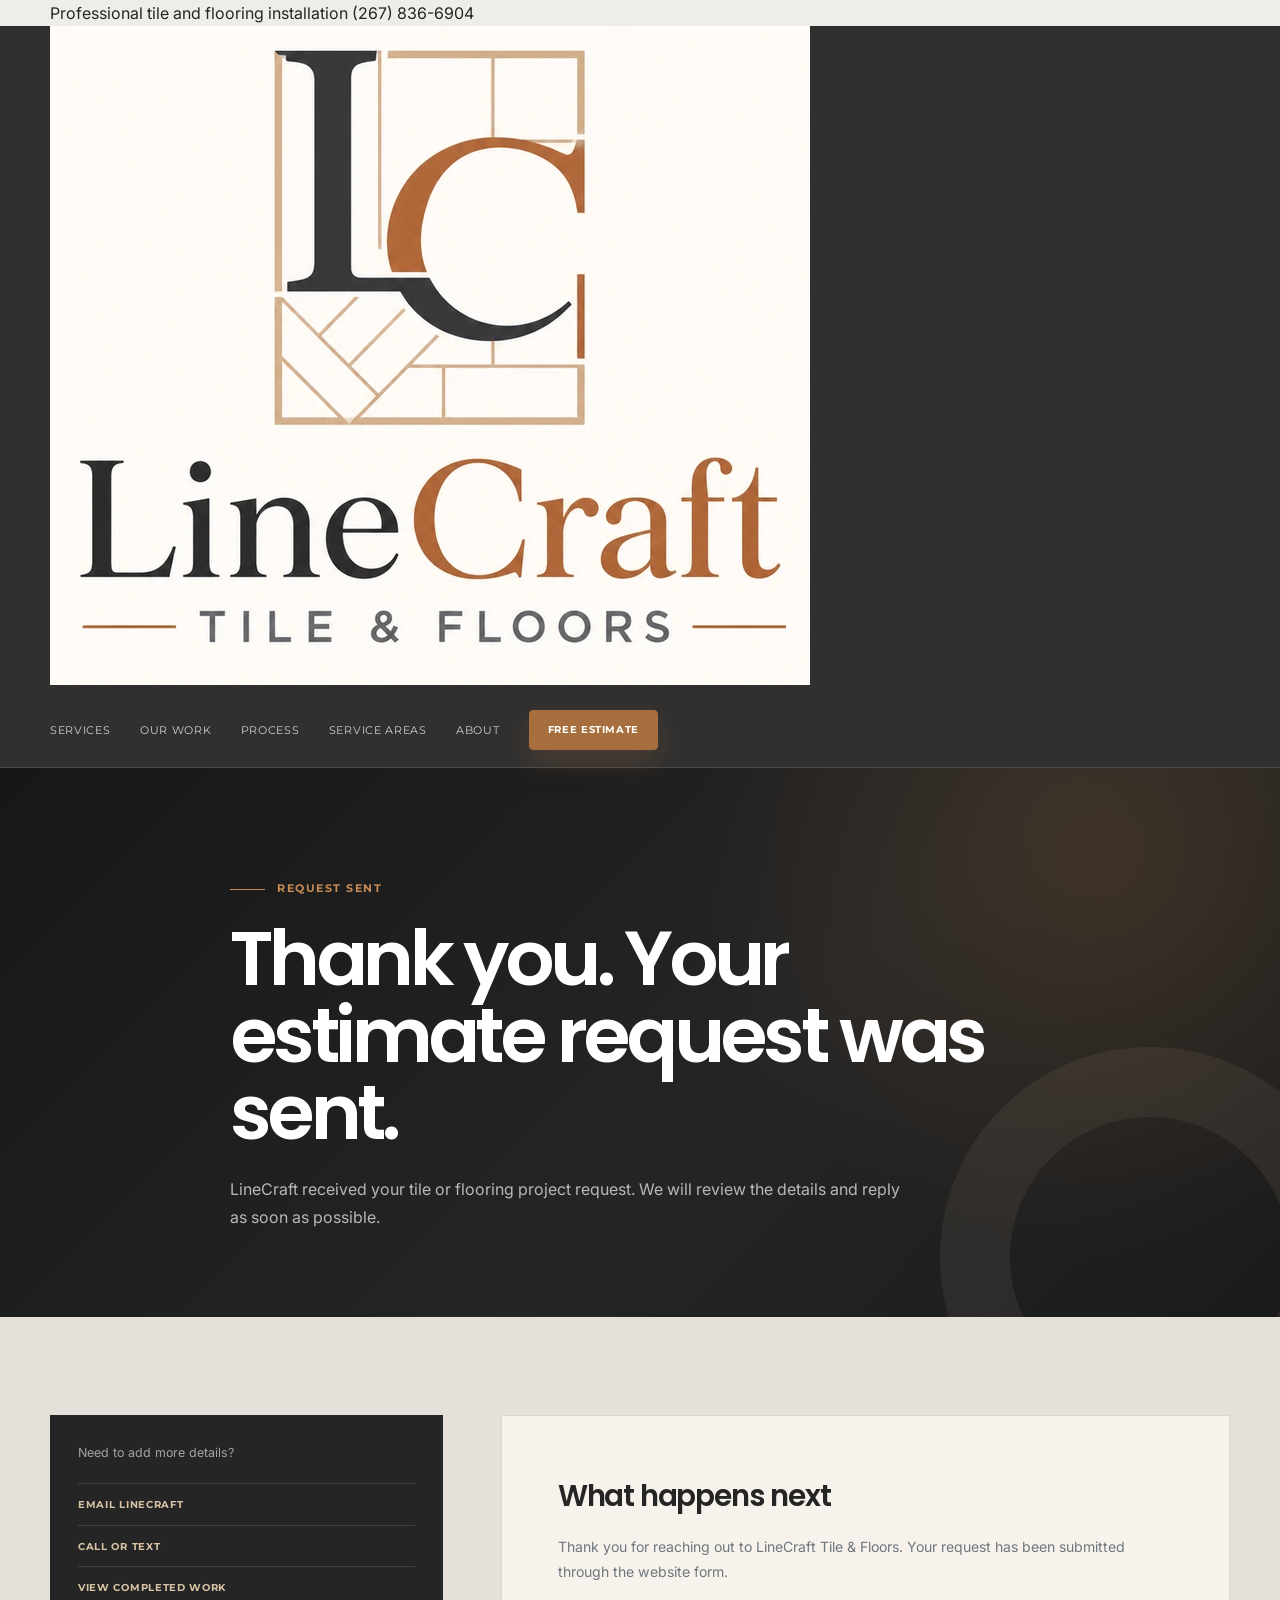
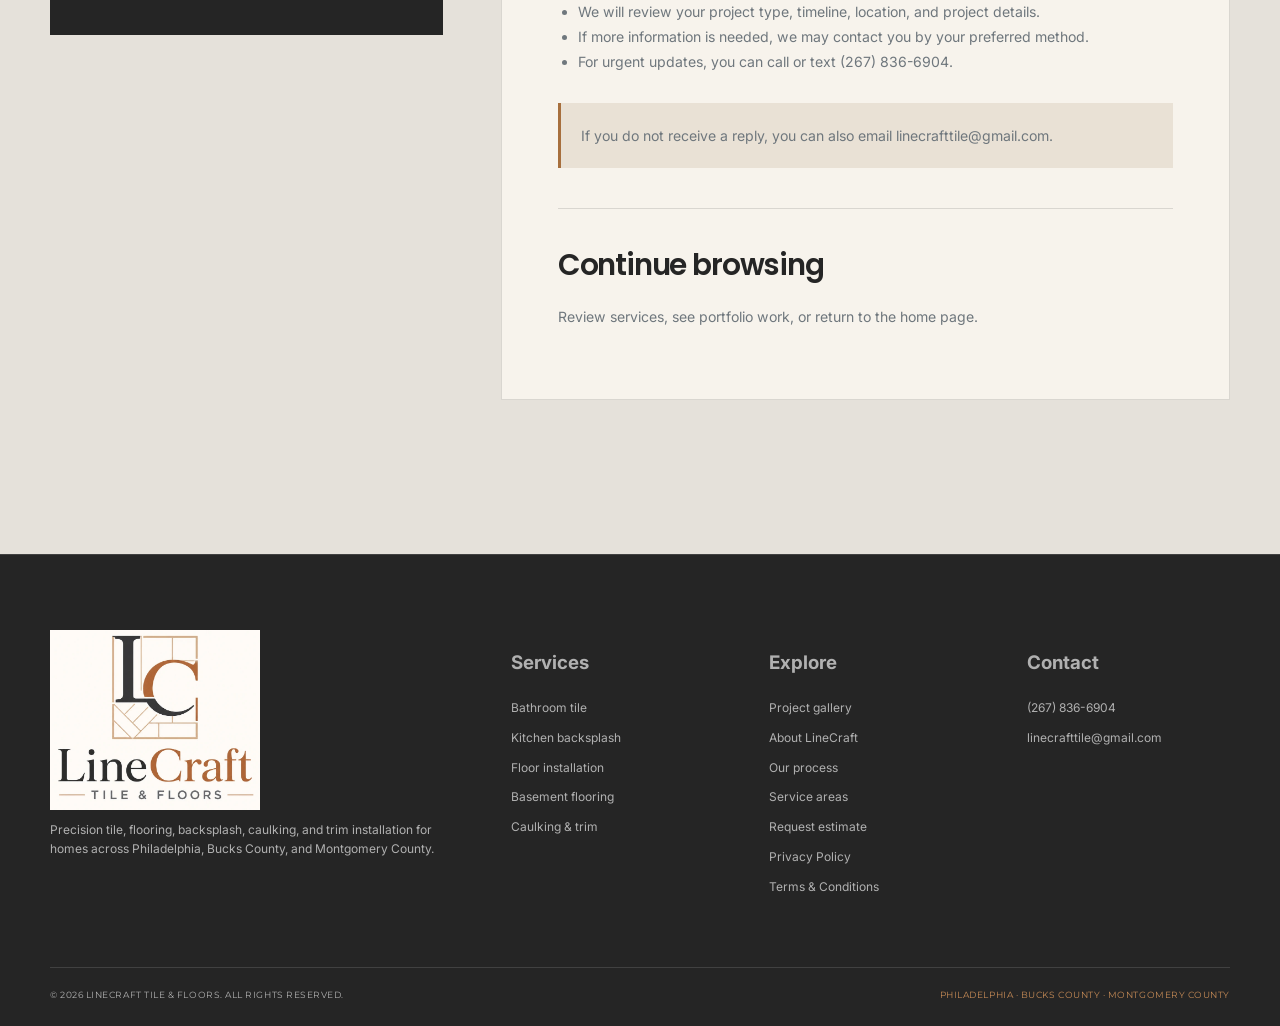
==== commit 188d1a8e: "Contact form update 2" ====
--- a/thank-you.html
+++ b/thank-you.html
@@ -12,7 +12,7 @@
   <link href="https://fonts.googleapis.com/css2?family=Inter:wght@400;500;600;700&family=Merriweather:ital,wght@1,700&family=Montserrat:wght@600;700;800&family=Poppins:wght@500;600;700;800&display=swap" rel="stylesheet">
   <link rel="stylesheet" href="styles.css">
 </head>
-<body>
+<body class="thank-you-page">
   <a class="skip-link" href="#main-content">Skip to main content</a>
 
   <div class="top-strip">
@@ -50,7 +50,7 @@
       </div>
     </section>
 
-    <section class="legal-page">
+    <section class="legal-page thank-you-section">
       <div class="container legal-layout">
         <aside class="legal-sidebar reveal" aria-label="Next steps">
           <p>Need to add more details?</p>
--- a/styles.css
+++ b/styles.css
@@ -1210,7 +1210,21 @@
 }
 
 .legal-page {
+  padding: clamp(68px, 8vw, 98px) 0 clamp(82px, 9vw, 118px);
   background: #e5e1da;
+}
+
+.thank-you-page {
+  min-height: 100vh;
+}
+
+.thank-you-page main {
+  background: #e5e1da;
+}
+
+.thank-you-section {
+  min-height: clamp(420px, 52vh, 620px);
+  padding-bottom: clamp(110px, 12vw, 160px);
 }
 
 .legal-layout {
@@ -1954,6 +1968,15 @@
     padding: 84px 0 68px;
   }
 
+  .legal-page {
+    padding: 56px 0 96px;
+  }
+
+  .thank-you-section {
+    min-height: auto;
+    padding-bottom: 136px;
+  }
+
   .legal-content {
     padding: 26px 20px;
   }
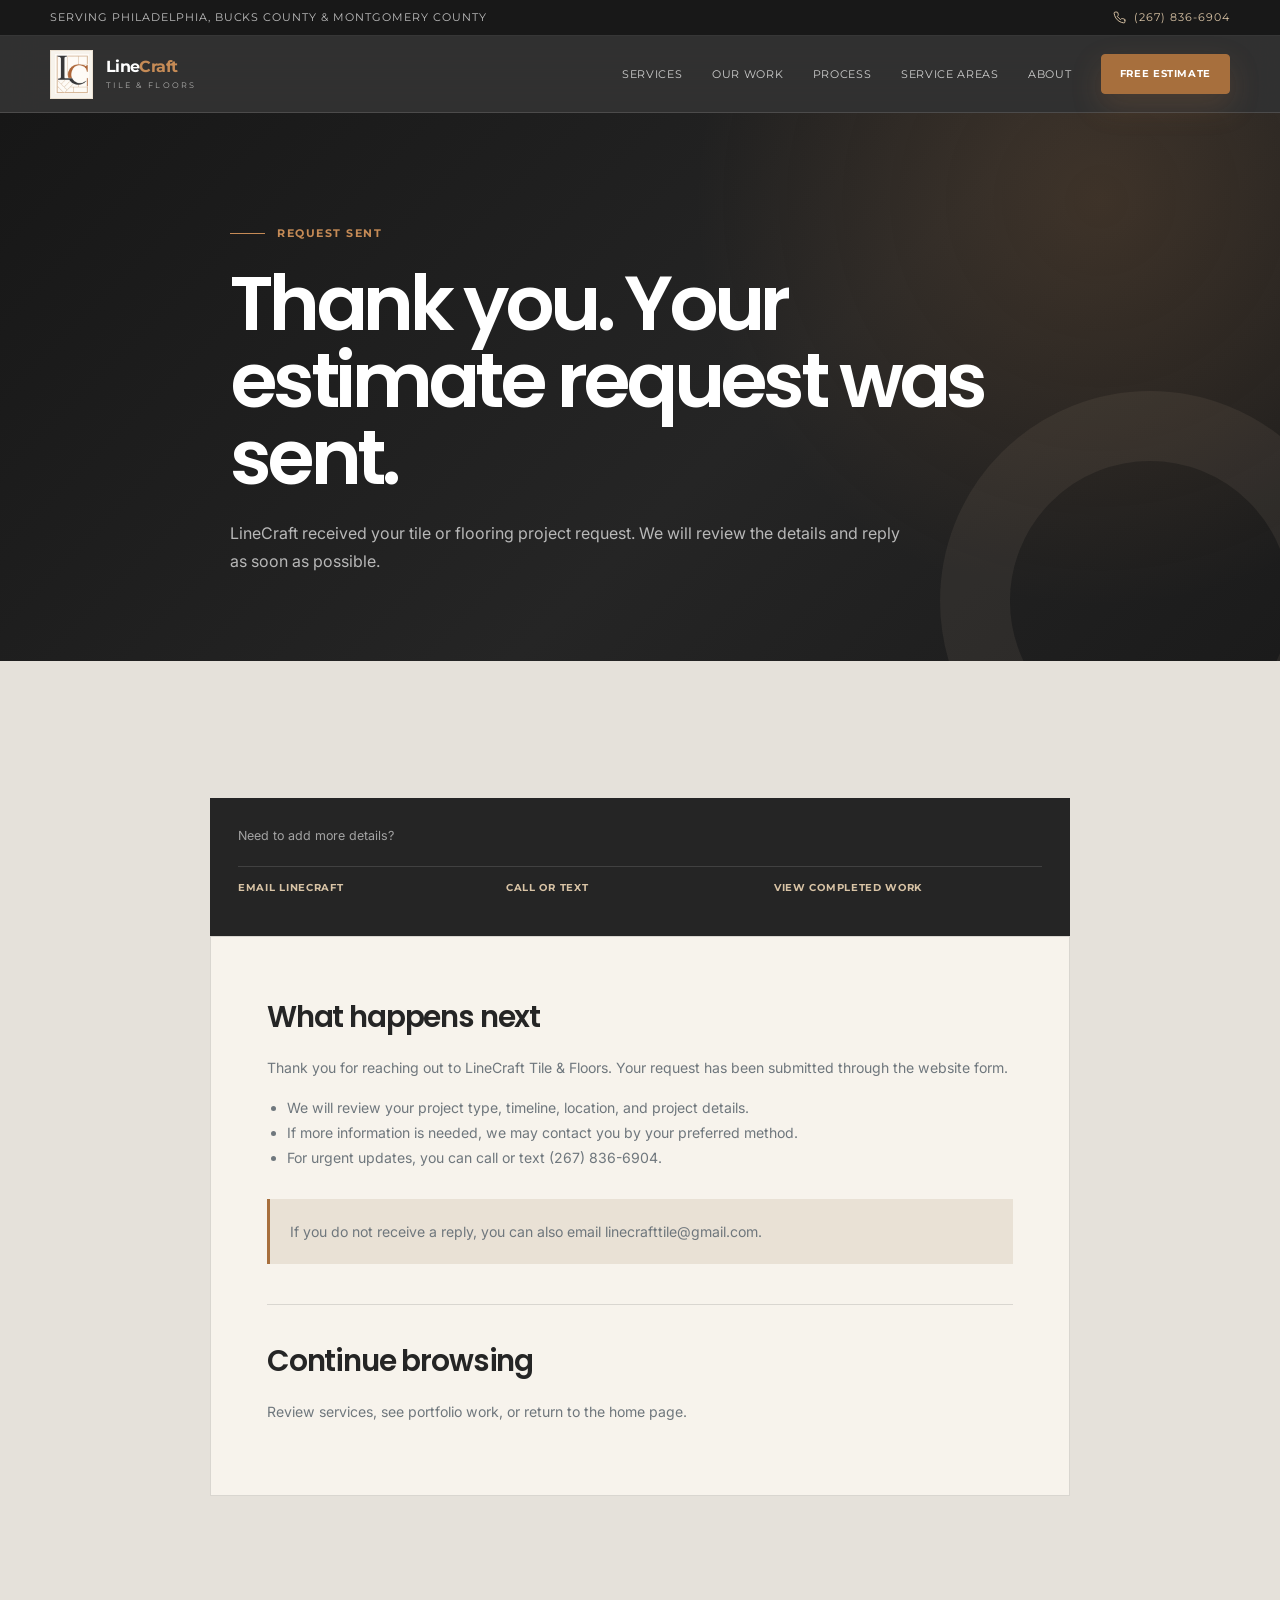
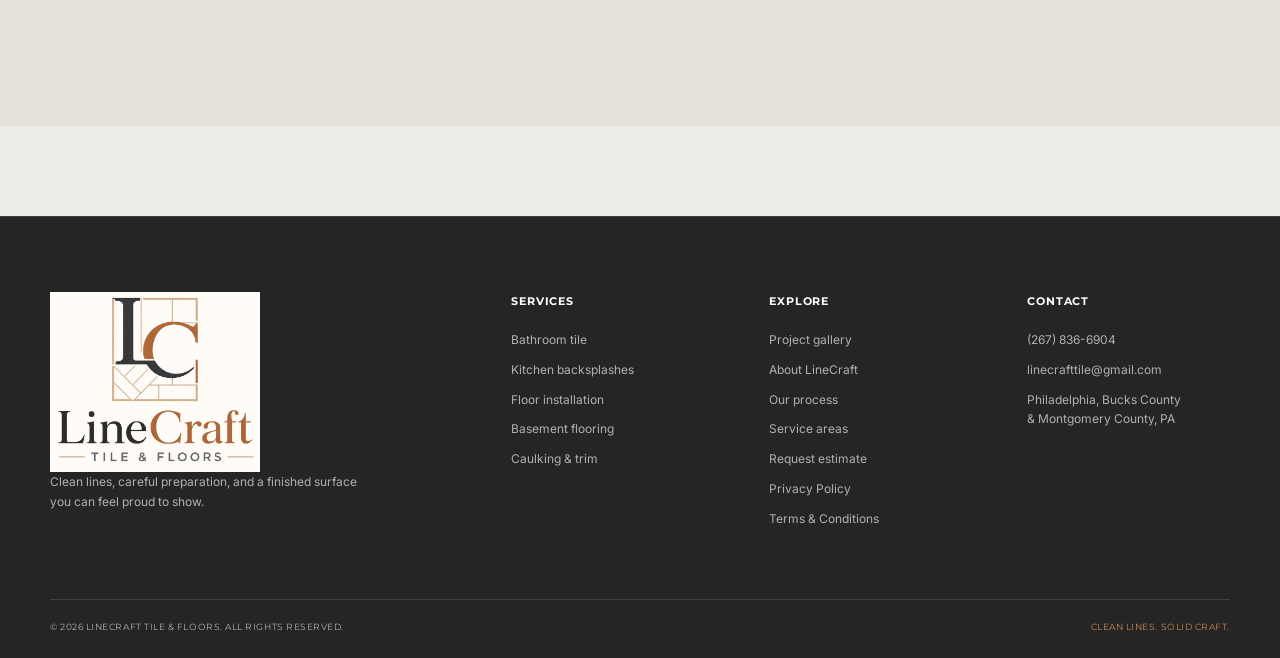
==== commit 8c317cf4: "Contact form update 3" ====
--- a/thank-you.html
+++ b/thank-you.html
@@ -15,22 +15,32 @@
 <body class="thank-you-page">
   <a class="skip-link" href="#main-content">Skip to main content</a>
 
-  <div class="top-strip">
-    <div class="container top-strip__inner">
-      <span>Professional tile and flooring installation</span>
-      <a href="tel:+12678366904" aria-label="Call LineCraft Tile and Floors">(267) 836-6904</a>
+  <div class="topbar">
+    <div class="container topbar__inner">
+      <p>Serving Philadelphia, Bucks County &amp; Montgomery County</p>
+      <a href="tel:+12678366904" aria-label="Call LineCraft Tile and Floors at 267-836-6904">
+        <svg aria-hidden="true" viewBox="0 0 24 24"><path d="M22 16.92v3a2 2 0 0 1-2.18 2 19.79 19.79 0 0 1-8.63-3.07 19.5 19.5 0 0 1-6-6A19.79 19.79 0 0 1 2.12 4.18 2 2 0 0 1 4.11 2h3a2 2 0 0 1 2 1.72c.12.9.33 1.78.62 2.63a2 2 0 0 1-.45 2.11L8 9.73a16 16 0 0 0 6 6l1.27-1.27a2 2 0 0 1 2.11-.45c.85.29 1.73.5 2.63.62A2 2 0 0 1 22 16.92Z"/></svg>
+        (267) 836-6904
+      </a>
     </div>
   </div>
 
-  <header class="site-header" id="top">
-    <div class="container nav-wrap">
+  <header class="site-header" id="top" data-header>
+    <div class="container site-header__inner">
       <a class="brand" href="index.html#top" aria-label="LineCraft Tile and Floors home">
-        <img src="assets/linecraft-logo.webp" alt="LineCraft Tile and Floors" width="760" height="659">
+        <span class="brand__mark"><img src="assets/linecraft-mark.webp" alt="" width="512" height="512"></span>
+        <span class="brand__text">
+          <strong>Line<span>Craft</span></strong>
+          <small>Tile &amp; Floors</small>
+        </span>
       </a>
-      <button class="menu-toggle" type="button" aria-label="Open menu" aria-expanded="false" data-menu-toggle>
+
+      <button class="menu-toggle" type="button" aria-expanded="false" aria-controls="main-navigation" data-menu-toggle>
+        <span class="sr-only">Open menu</span>
         <span></span><span></span><span></span>
       </button>
-      <nav class="main-nav" aria-label="Primary navigation" data-menu>
+
+      <nav class="main-nav" id="main-navigation" aria-label="Main navigation" data-menu>
         <a href="index.html#services">Services</a>
         <a href="index.html#work">Our Work</a>
         <a href="index.html#process">Process</a>
@@ -84,22 +94,20 @@
 
   <footer class="site-footer">
     <div class="container site-footer__top">
-      <div>
-        <a class="footer-brand" href="index.html#top">
-          <img src="assets/linecraft-logo.webp" alt="LineCraft Tile and Floors" width="760" height="659" loading="lazy">
-        </a>
-        <p>Precision tile, flooring, backsplash, caulking, and trim installation for homes across Philadelphia, Bucks County, and Montgomery County.</p>
+      <div class="footer-brand">
+        <img src="assets/linecraft-logo.webp" alt="LineCraft Tile and Floors" width="760" height="659" loading="lazy">
+        <p>Clean lines, careful preparation, and a finished surface you can feel proud to show.</p>
       </div>
       <div>
-        <h3>Services</h3>
+        <h2>Services</h2>
         <a href="index.html#services">Bathroom tile</a>
-        <a href="index.html#services">Kitchen backsplash</a>
+        <a href="index.html#services">Kitchen backsplashes</a>
         <a href="index.html#services">Floor installation</a>
         <a href="index.html#services">Basement flooring</a>
         <a href="index.html#services">Caulking &amp; trim</a>
       </div>
       <div>
-        <h3>Explore</h3>
+        <h2>Explore</h2>
         <a href="index.html#work">Project gallery</a>
         <a href="index.html#about">About LineCraft</a>
         <a href="index.html#process">Our process</a>
@@ -109,22 +117,18 @@
         <a href="terms-and-conditions.html">Terms &amp; Conditions</a>
       </div>
       <div>
-        <h3>Contact</h3>
+        <h2>Contact</h2>
         <a href="tel:+12678366904">(267) 836-6904</a>
         <a href="mailto:linecrafttile@gmail.com">linecrafttile@gmail.com</a>
+        <p>Philadelphia, Bucks County<br>&amp; Montgomery County, PA</p>
       </div>
     </div>
     <div class="container site-footer__bottom">
       <p>© <span data-year></span> LineCraft Tile &amp; Floors. All rights reserved.</p>
-      <p>Philadelphia · Bucks County · Montgomery County</p>
+      <p>Clean Lines. Solid Craft.</p>
     </div>
   </footer>
 
-  <div class="mobile-actions" aria-label="Quick contact actions">
-    <a href="tel:+12678366904">Call now</a>
-    <a href="index.html#estimate">Free estimate <span aria-hidden="true">→</span></a>
-  </div>
-
-  <script src="script.js"></script>
+  <script src="script.js" defer></script>
 </body>
 </html>
--- a/styles.css
+++ b/styles.css
@@ -1216,15 +1216,65 @@
 
 .thank-you-page {
   min-height: 100vh;
+  min-height: 100dvh;
+  display: flex;
+  flex-direction: column;
 }
 
 .thank-you-page main {
+  flex: 1 0 auto;
+  position: relative;
+  z-index: 1;
   background: #e5e1da;
 }
 
+.thank-you-page .site-footer {
+  position: relative;
+  z-index: 2;
+  flex-shrink: 0;
+  margin-top: 0;
+  clear: both;
+}
+
+.thank-you-page .mobile-actions {
+  display: none !important;
+}
+
 .thank-you-section {
-  min-height: clamp(420px, 52vh, 620px);
-  padding-bottom: clamp(110px, 12vw, 160px);
+  position: relative;
+  z-index: 1;
+  min-height: auto;
+  padding-top: clamp(80px, 8vw, 120px);
+  padding-bottom: clamp(220px, 18vw, 300px);
+  overflow: visible;
+}
+
+.thank-you-page .legal-layout {
+  display: block;
+  max-width: 860px;
+  margin-inline: auto;
+}
+
+.thank-you-page .legal-sidebar {
+  position: static;
+  display: grid;
+  grid-template-columns: repeat(3, minmax(0, 1fr));
+  gap: 0;
+  margin-top: 34px;
+}
+
+.thank-you-page .legal-sidebar p {
+  grid-column: 1 / -1;
+}
+
+.thank-you-page .legal-content {
+  position: relative;
+  z-index: 1;
+  margin-bottom: 0;
+}
+
+.thank-you-page .site-footer {
+  margin-top: clamp(48px, 7vw, 96px);
 }
 
 .legal-layout {
@@ -1891,6 +1941,10 @@
     padding-bottom: 62px;
   }
 
+  body.thank-you-page {
+    padding-bottom: 0;
+  }
+
   .container {
     width: min(calc(100% - 28px), var(--container));
   }
@@ -1975,6 +2029,10 @@
   .thank-you-section {
     min-height: auto;
     padding-bottom: 136px;
+  }
+
+  .thank-you-page .legal-sidebar {
+    grid-template-columns: 1fr;
   }
 
   .legal-content {
